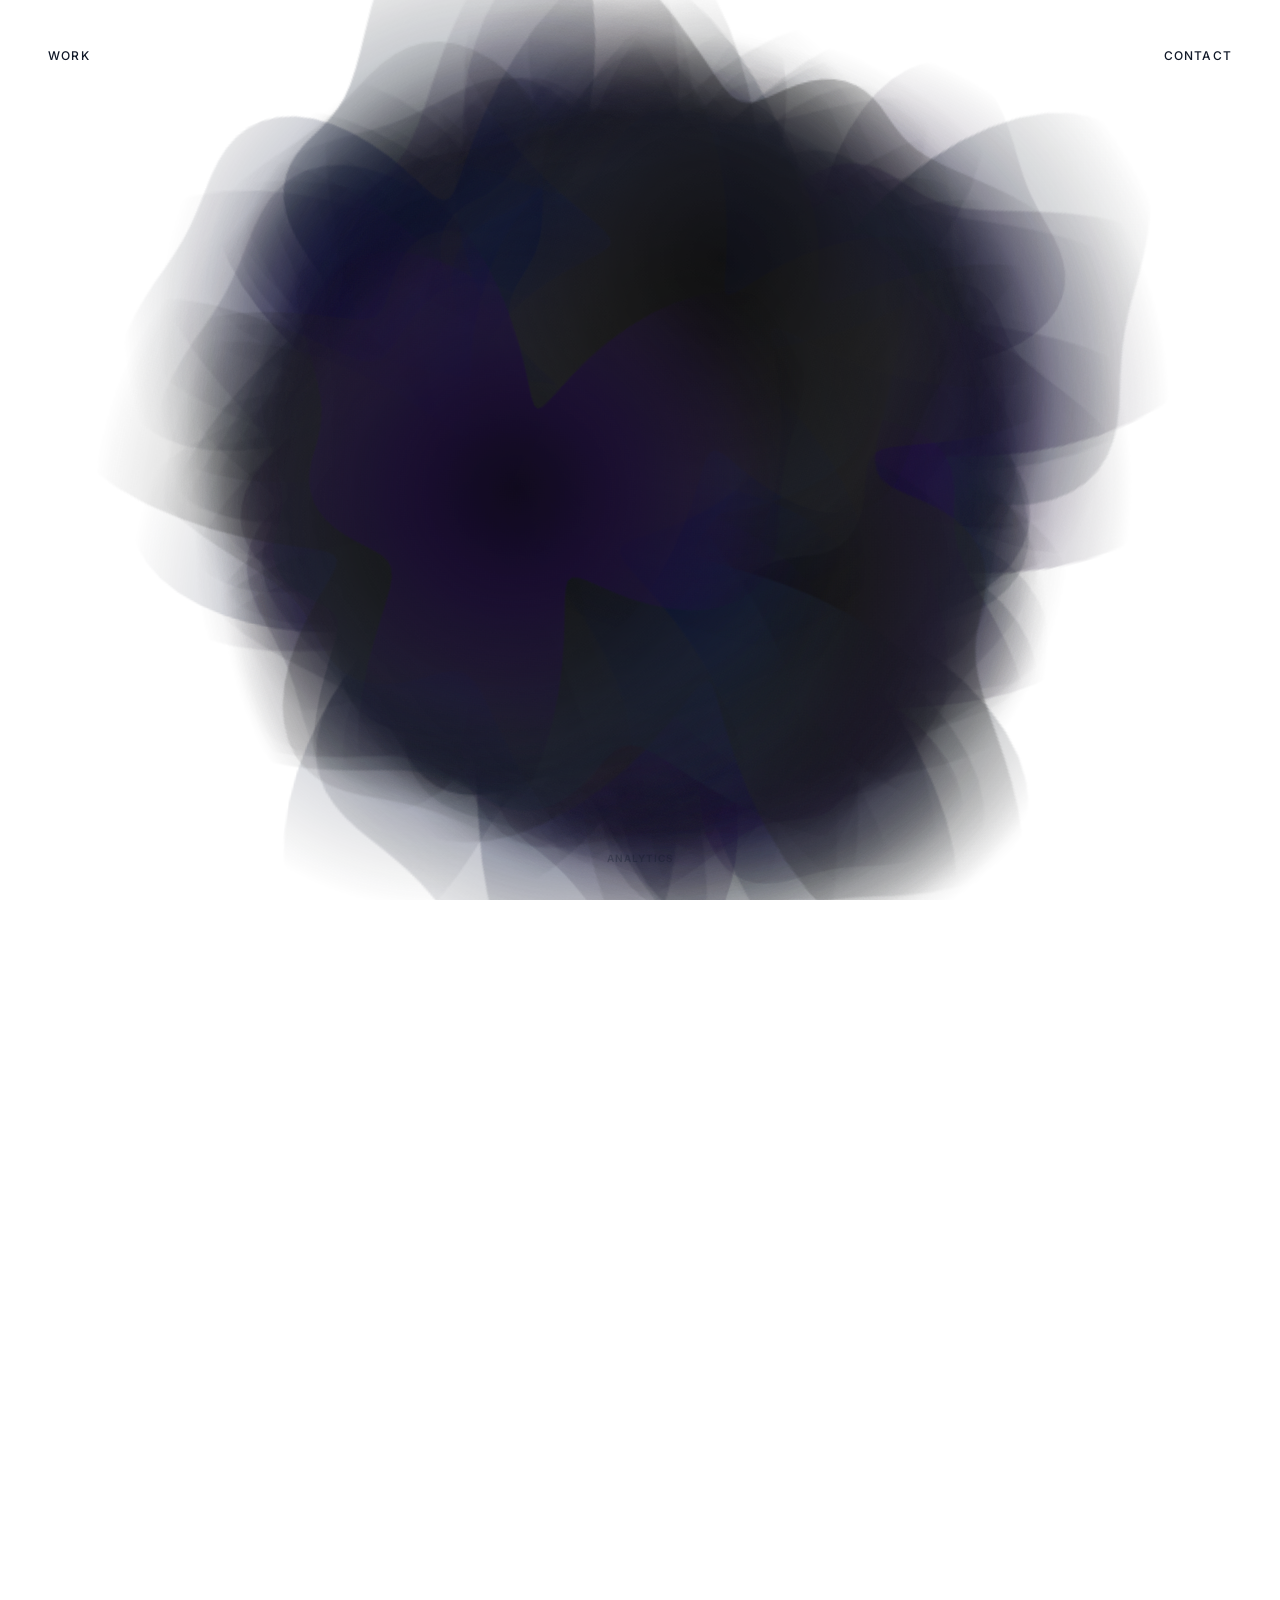
==== apps/dominickzou.dev/public_html/index.html @ 72860335 "Migrate all ecosystem applications into monorepo" ====
<!DOCTYPE html>
<html lang="en">
<head>
    <meta charset="UTF-8">
    <meta name="viewport" content="width=device-width, initial-scale=1.0">
    <title>Dominick Zou</title>
    <meta name="description" content="Software Engineer">
    <link rel="preconnect" href="https://fonts.googleapis.com">
    <link rel="preconnect" href="https://fonts.gstatic.com" crossorigin>
    <link href="https://fonts.googleapis.com/css2?family=Inter:wght@300;400;500;600&display=swap" rel="stylesheet">
    <link rel="stylesheet" href="assets/style.css">
    <script src="https://collector.dominickzou.dev/collector.js"></script>
</head>
<body class="bg-white text-gray-900 font-sans antialiased overflow-hidden selection:bg-gray-900 selection:text-white">
    
    <!-- Interactive Smoke Canvas (Landing Page Only) -->
    <script src="assets/landing_smoke.js"></script>

    <!-- Ultra-Minimal Navigation Anchors -->
    <nav class="fixed top-0 w-full z-50 p-8 sm:p-12 text-gray-900">
        <div class="flex justify-between items-center text-xs tracking-widest uppercase font-medium">
            <a href="https://test.dominickzou.dev" class="hover:opacity-60 transition-opacity">Work</a>
            <a href="mailto:contact@dominickzou.dev" class="hover:opacity-60 transition-opacity">Contact</a>
        </div>
    </nav>

    <!-- Dead Center Focus -->
    <main class="h-screen w-full flex items-center justify-center relative z-10 pointer-events-none text-white">
        <h1 class="text-5xl sm:text-7xl md:text-8xl font-medium tracking-tight pointer-events-auto drop-shadow-sm">
            Dominick Zou
        </h1>
    </main>

    <!-- Subtle Footer Analytics Anchor -->
    <div class="fixed bottom-8 w-full text-center z-50 pointer-events-none text-gray-900">
        <a href="https://reporting.dominickzou.dev" class="text-[10px] tracking-widest uppercase font-semibold opacity-30 hover:opacity-100 transition-opacity pointer-events-auto">Analytics</a>
    </div>

</body>
</html>
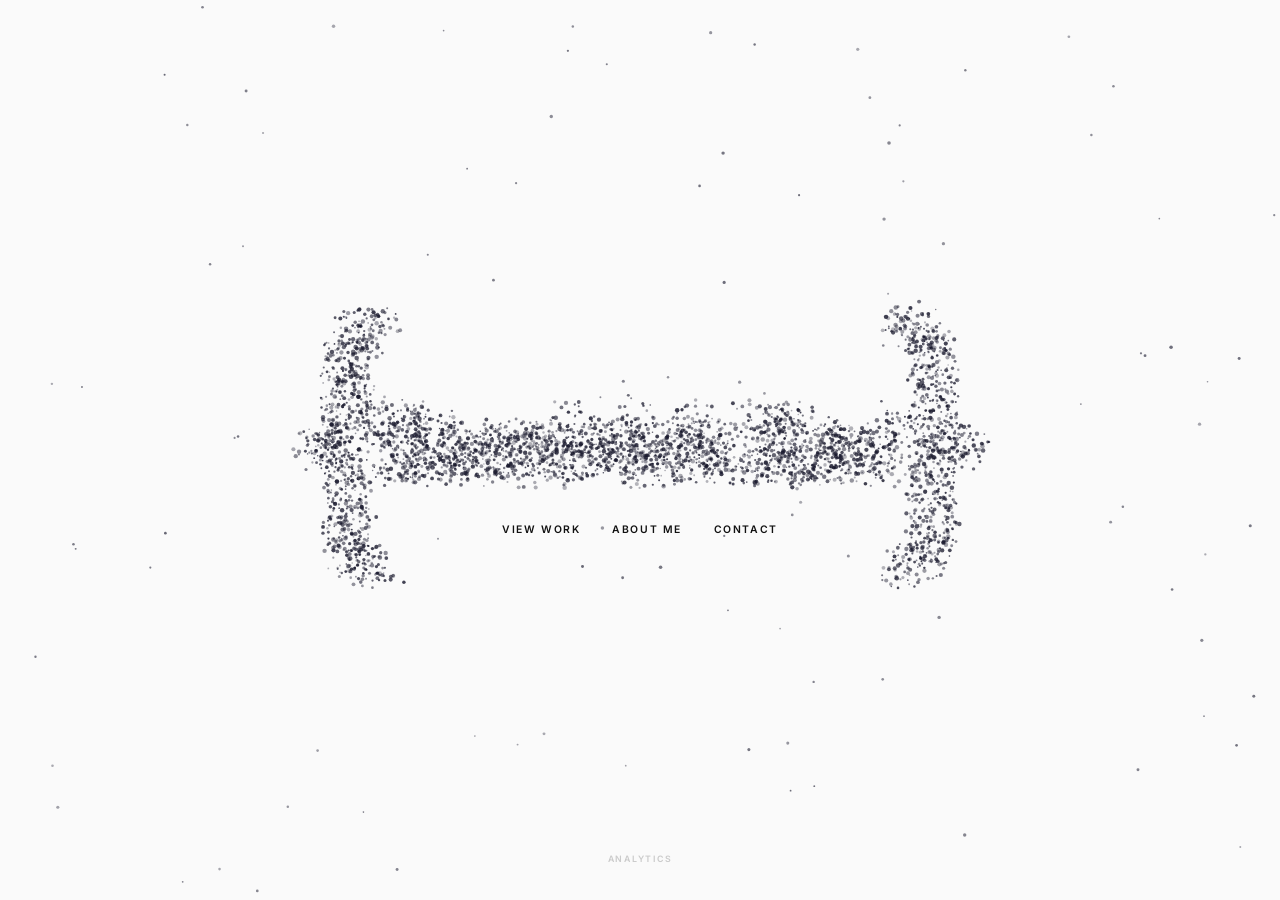
==== commit 14ffd339: "Normalize dominickzou.dev to www.dominickzou.dev in collector" ====
--- a/apps/dominickzou.dev/public_html/index.html
+++ b/apps/dominickzou.dev/public_html/index.html
@@ -4,37 +4,34 @@
     <meta charset="UTF-8">
     <meta name="viewport" content="width=device-width, initial-scale=1.0">
     <title>Dominick Zou</title>
-    <meta name="description" content="Software Engineer">
-    <link rel="preconnect" href="https://fonts.googleapis.com">
-    <link rel="preconnect" href="https://fonts.gstatic.com" crossorigin>
+    <meta name="description" content="Software Engineer — Building scalable systems.">
     <link href="https://fonts.googleapis.com/css2?family=Inter:wght@300;400;500;600&display=swap" rel="stylesheet">
+    <link rel="stylesheet" href="shared.css">
     <link rel="stylesheet" href="assets/style.css">
     <script src="https://collector.dominickzou.dev/collector.js"></script>
+    <link rel="prefetch" href="https://reporting.dominickzou.dev/login">
 </head>
-<body class="bg-white text-gray-900 font-sans antialiased overflow-hidden selection:bg-gray-900 selection:text-white">
-    
-    <!-- Interactive Smoke Canvas (Landing Page Only) -->
-    <script src="assets/landing_smoke.js"></script>
+<body>
 
-    <!-- Ultra-Minimal Navigation Anchors -->
-    <nav class="fixed top-0 w-full z-50 p-8 sm:p-12 text-gray-900">
-        <div class="flex justify-between items-center text-xs tracking-widest uppercase font-medium">
-            <a href="https://test.dominickzou.dev" class="hover:opacity-60 transition-opacity">Work</a>
-            <a href="mailto:contact@dominickzou.dev" class="hover:opacity-60 transition-opacity">Contact</a>
+    <div id="page-content" class="page-home">
+        <canvas id="fluid"></canvas>
+
+        <main>
+            <h1>Dominick Zou</h1>
+            <div class="cta-row">
+                <a href="work.html">View Work</a>
+                <a href="about.html">About Me</a>
+                <a href="contact.html">Contact</a>
+            </div>
+        </main>
+
+        <div class="footer-anchor">
+            <a href="https://reporting.dominickzou.dev/login">Analytics</a>
         </div>
-    </nav>
-
-    <!-- Dead Center Focus -->
-    <main class="h-screen w-full flex items-center justify-center relative z-10 pointer-events-none text-white">
-        <h1 class="text-5xl sm:text-7xl md:text-8xl font-medium tracking-tight pointer-events-auto drop-shadow-sm">
-            Dominick Zou
-        </h1>
-    </main>
-
-    <!-- Subtle Footer Analytics Anchor -->
-    <div class="fixed bottom-8 w-full text-center z-50 pointer-events-none text-gray-900">
-        <a href="https://reporting.dominickzou.dev" class="text-[10px] tracking-widest uppercase font-semibold opacity-30 hover:opacity-100 transition-opacity pointer-events-auto">Analytics</a>
     </div>
 
+    <script src="assets/bg_particles.js"></script>
+    <script src="smoke.js"></script>
+    <script src="router.js"></script>
 </body>
 </html>
--- a/apps/dominickzou.dev/public_html/shared.css
+++ b/apps/dominickzou.dev/public_html/shared.css
@@ -0,0 +1,305 @@
+/* ── Global Reset & Base ── */
+*, *::before, *::after { margin: 0; padding: 0; box-sizing: border-box; }
+
+body {
+    font-family: 'Inter', -apple-system, BlinkMacSystemFont, sans-serif;
+    background: #fafafa;
+    color: #111;
+    height: 100vh;
+    -webkit-font-smoothing: antialiased;
+    overflow: hidden;
+}
+
+/* ── Page Content Wrapper ── */
+#page-content {
+    position: relative;
+    height: 100vh;
+    overflow-y: auto;
+    z-index: 1;
+    transition: opacity 0.18s ease;
+}
+
+/* ── Landing Page (scoped to .page-home) ── */
+.page-home {
+    display: flex;
+    flex-direction: column;
+}
+
+.page-home #fluid {
+    position: fixed;
+    top: 0;
+    left: 0;
+    width: 100%;
+    height: 100%;
+    z-index: 0;
+}
+
+.page-home nav {
+    position: fixed;
+    top: 0;
+    width: 100%;
+    z-index: 50;
+    padding: 2rem 3rem;
+    pointer-events: none;
+}
+.page-home nav .nav-inner {
+    display: flex;
+    justify-content: space-between;
+    align-items: center;
+    font-size: 0.65rem;
+    letter-spacing: 0.15em;
+    text-transform: uppercase;
+    font-weight: 500;
+}
+.page-home nav a {
+    color: #111;
+    text-decoration: none;
+    transition: opacity 0.3s ease;
+    pointer-events: auto;
+}
+.page-home nav a:hover { opacity: 0.5; }
+.page-home .nav-links { display: flex; gap: 2rem; }
+.page-home .nav-links a { opacity: 0.5; }
+.page-home .nav-links a:hover { opacity: 1; }
+
+.page-home main {
+    flex: 1;
+    display: flex;
+    align-items: center;
+    justify-content: center;
+    flex-direction: column;
+    gap: 2rem;
+    padding: 2rem;
+    pointer-events: none;
+    z-index: 10;
+}
+
+.page-home h1 {
+    font-size: clamp(3rem, 8vw, 7rem);
+    font-weight: 500;
+    letter-spacing: -0.03em;
+    line-height: 1.05;
+    text-align: center;
+    color: transparent;
+    user-select: none;
+}
+
+.page-home .cta-row {
+    display: flex;
+    gap: 2rem;
+    margin-top: 1.5rem;
+}
+.page-home .cta-row a {
+    font-size: 0.65rem;
+    letter-spacing: 0.15em;
+    text-transform: uppercase;
+    font-weight: 600;
+    color: #111;
+    text-decoration: none;
+    padding-bottom: 2px;
+    border-bottom: 1.5px solid transparent;
+    transition: border-color 0.3s ease, opacity 0.3s ease;
+    pointer-events: auto;
+}
+.page-home .cta-row a:hover {
+    border-bottom-color: #111;
+}
+
+.page-home .footer-anchor {
+    position: fixed;
+    bottom: 2rem;
+    width: 100%;
+    text-align: center;
+    z-index: 50;
+    pointer-events: none;
+}
+.page-home .footer-anchor a {
+    font-size: 0.55rem;
+    letter-spacing: 0.2em;
+    text-transform: uppercase;
+    font-weight: 600;
+    color: #111;
+    opacity: 0.2;
+    text-decoration: none;
+    transition: opacity 0.3s ease;
+    pointer-events: auto;
+}
+.page-home .footer-anchor a:hover { opacity: 0.8; }
+
+@media (max-width: 640px) {
+    .page-home nav { padding: 1.5rem; }
+    .page-home .nav-links { gap: 1.2rem; }
+    .page-home .cta-row { gap: 1.5rem; }
+}
+
+/* ── Subpages (work, about, contact) ── */
+.subpage nav {
+    position: fixed;
+    top: 0;
+    width: 100%;
+    z-index: 50;
+    padding: 2.5rem 4rem;
+}
+.subpage .nav-inner {
+    display: flex;
+    justify-content: space-between;
+    align-items: center;
+    font-size: 0.65rem;
+    letter-spacing: 0.15em;
+    text-transform: uppercase;
+    font-weight: 500;
+}
+.subpage nav a {
+    color: #111;
+    text-decoration: none;
+    transition: opacity 0.3s ease;
+}
+.subpage nav a:hover { opacity: 0.5; }
+.subpage .nav-links {
+    display: flex;
+    gap: 2rem;
+}
+.subpage .nav-links a { opacity: 0.5; }
+.subpage .nav-links a:hover { opacity: 1; }
+.subpage .nav-links a.active {
+    opacity: 1;
+    font-weight: 600;
+    border-bottom: 1px solid #111;
+    padding-bottom: 2px;
+    cursor: default;
+}
+
+.subpage main {
+    min-height: 100vh;
+    display: flex;
+    align-items: center;
+    padding: 8rem 4rem 4rem;
+    position: relative;
+    z-index: 10;
+}
+
+.subpage h1 {
+    font-size: clamp(2.5rem, 5vw, 4rem);
+    font-weight: 500;
+    letter-spacing: -0.03em;
+    line-height: 1.1;
+    margin-bottom: 3rem;
+}
+
+.subpage .content-block {
+    max-width: 56rem;
+}
+
+/* Work page grid */
+.subpage .project-grid {
+    display: grid;
+    grid-template-columns: 1fr;
+    gap: 3rem;
+}
+
+.subpage .project-label {
+    font-size: 0.6rem;
+    letter-spacing: 0.15em;
+    text-transform: uppercase;
+    margin-bottom: 1rem;
+    opacity: 0.4;
+    font-weight: 600;
+}
+
+.subpage .project-title {
+    font-size: 1.5rem;
+    font-weight: 500;
+    margin-bottom: 1rem;
+}
+
+.subpage .project-desc {
+    font-size: 0.875rem;
+    opacity: 0.6;
+    line-height: 1.7;
+    max-width: 24rem;
+    font-weight: 300;
+}
+
+/* About page */
+.subpage .about-content {
+    max-width: 36rem;
+    text-align: right;
+    margin-left: auto;
+}
+
+.subpage .about-content p {
+    font-size: 0.875rem;
+    opacity: 0.6;
+    line-height: 1.7;
+    font-weight: 300;
+    margin-bottom: 2rem;
+}
+
+/* Contact page form */
+.subpage .contact-form {
+    max-width: 36rem;
+    width: 100%;
+}
+
+.subpage .form-group {
+    margin-bottom: 3rem;
+}
+
+.subpage input,
+.subpage textarea {
+    width: 100%;
+    background: transparent;
+    border: none;
+    border-bottom: 1px solid #ddd;
+    padding: 1rem 0;
+    font-size: 1.25rem;
+    font-family: inherit;
+    color: #111;
+    outline: none;
+    transition: border-color 0.3s ease;
+    resize: none;
+    border-radius: 0;
+}
+
+.subpage input::placeholder,
+.subpage textarea::placeholder {
+    color: #ccc;
+}
+
+.subpage input:focus,
+.subpage textarea:focus {
+    border-bottom-color: #111;
+}
+
+.subpage .submit-btn {
+    background: none;
+    border: none;
+    border-bottom: 2px solid transparent;
+    font-size: 0.65rem;
+    letter-spacing: 0.15em;
+    text-transform: uppercase;
+    font-weight: 600;
+    color: #111;
+    cursor: pointer;
+    padding-bottom: 4px;
+    font-family: inherit;
+    transition: border-color 0.3s ease;
+    margin-top: 2rem;
+}
+
+.subpage .submit-btn:hover {
+    border-bottom-color: #111;
+}
+
+@media (min-width: 768px) {
+    .subpage .project-grid {
+        grid-template-columns: 1fr 1fr;
+    }
+}
+
+@media (max-width: 640px) {
+    .subpage nav { padding: 1.5rem; }
+    .subpage main { padding: 6rem 1.5rem 2rem; }
+    .subpage .nav-links { gap: 1.2rem; }
+    .subpage .about-content { text-align: left; margin-left: 0; }
+}
